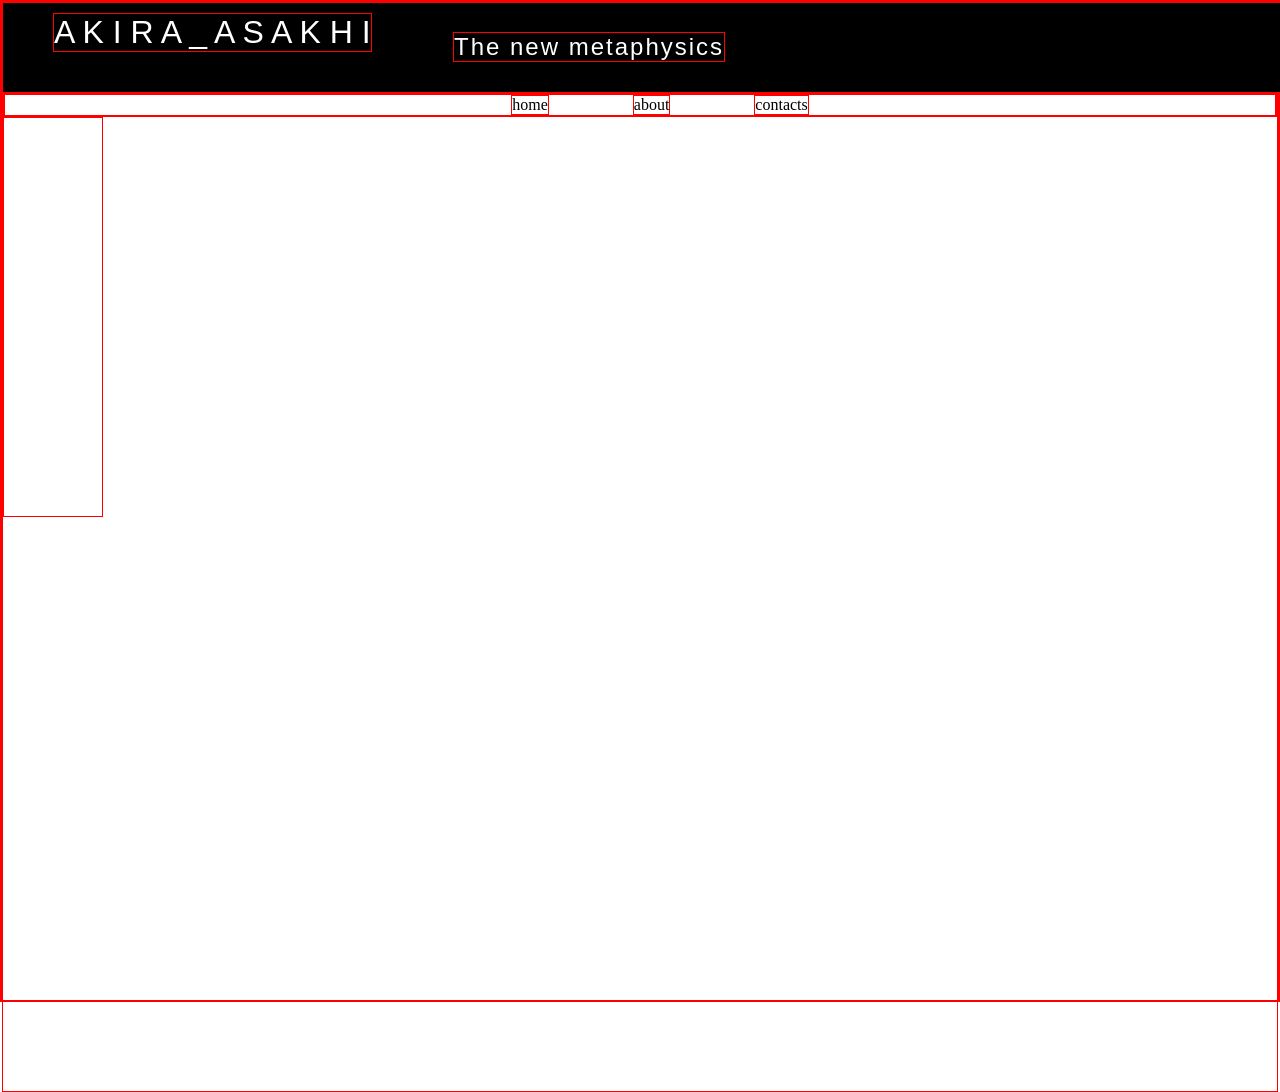
==== index.html @ a558f7c0 "Add files via upload" ====
<!DOCTYPE html>
<html>
    <head>
        <title>A K I R A</title>
        <link href="./css/style.css" rel="stylesheet">
    </head>

    <body>
        <header>
            <h1 id="name">A K I R A  _  A S A K H I</h1>
            <h2 id="bio">The new metaphysics</h2>
        </header>
        <main>
            <nav>
                <ul>
                    <li class="navig">home</li>
                    <li class="navig">about</li>
                    <li class="navig">contacts</li>
                </ul>
            </nav>
                
            <section id="news_box">
                
            </section>


        </main>



    </body>






</html>
---- css/style.css ----
* {
    box-sizing: border-box;
    border: solid red 1px;
    margin: 0;
}


h1,  h2 {
    font-weight: normal;
    font-family: Arial, Helvetica, sans-serif;
}

header {
    padding: 10px 0 10px 0;
    width: 100%;
    position: fixed;
    z-index: 10;
    background-color: black;
    color: white;

}

#name {
    padding: 0;
    width: fit-content;
    position: relative;
    left: 50px;
}

#bio {
    width: fit-content;
    position: relative;
    left: 450px;
    bottom: 20px;
    letter-spacing: 2px;
}

main {
    margin: 0;
    height: 1000px;
    position: relative;
    top: 90px;
}

body {
    margin: 0;
    height: 1000px;
}

#news {
    height: 400px;
    width: 300px;
    position: relative;
    left: 20px;
    top: 20px;

}

#news_header {
    height: 20px;
    width: 300px;
    margin: 0;
    position: relative;
    left: 20px;
    bottom: 380px;


}


nav {
    text-align: center;
}

.navig {
    display: inline-block;
    margin: 0 40px;
}

#news_box {
    width: 100px;
    height: 400px;

}
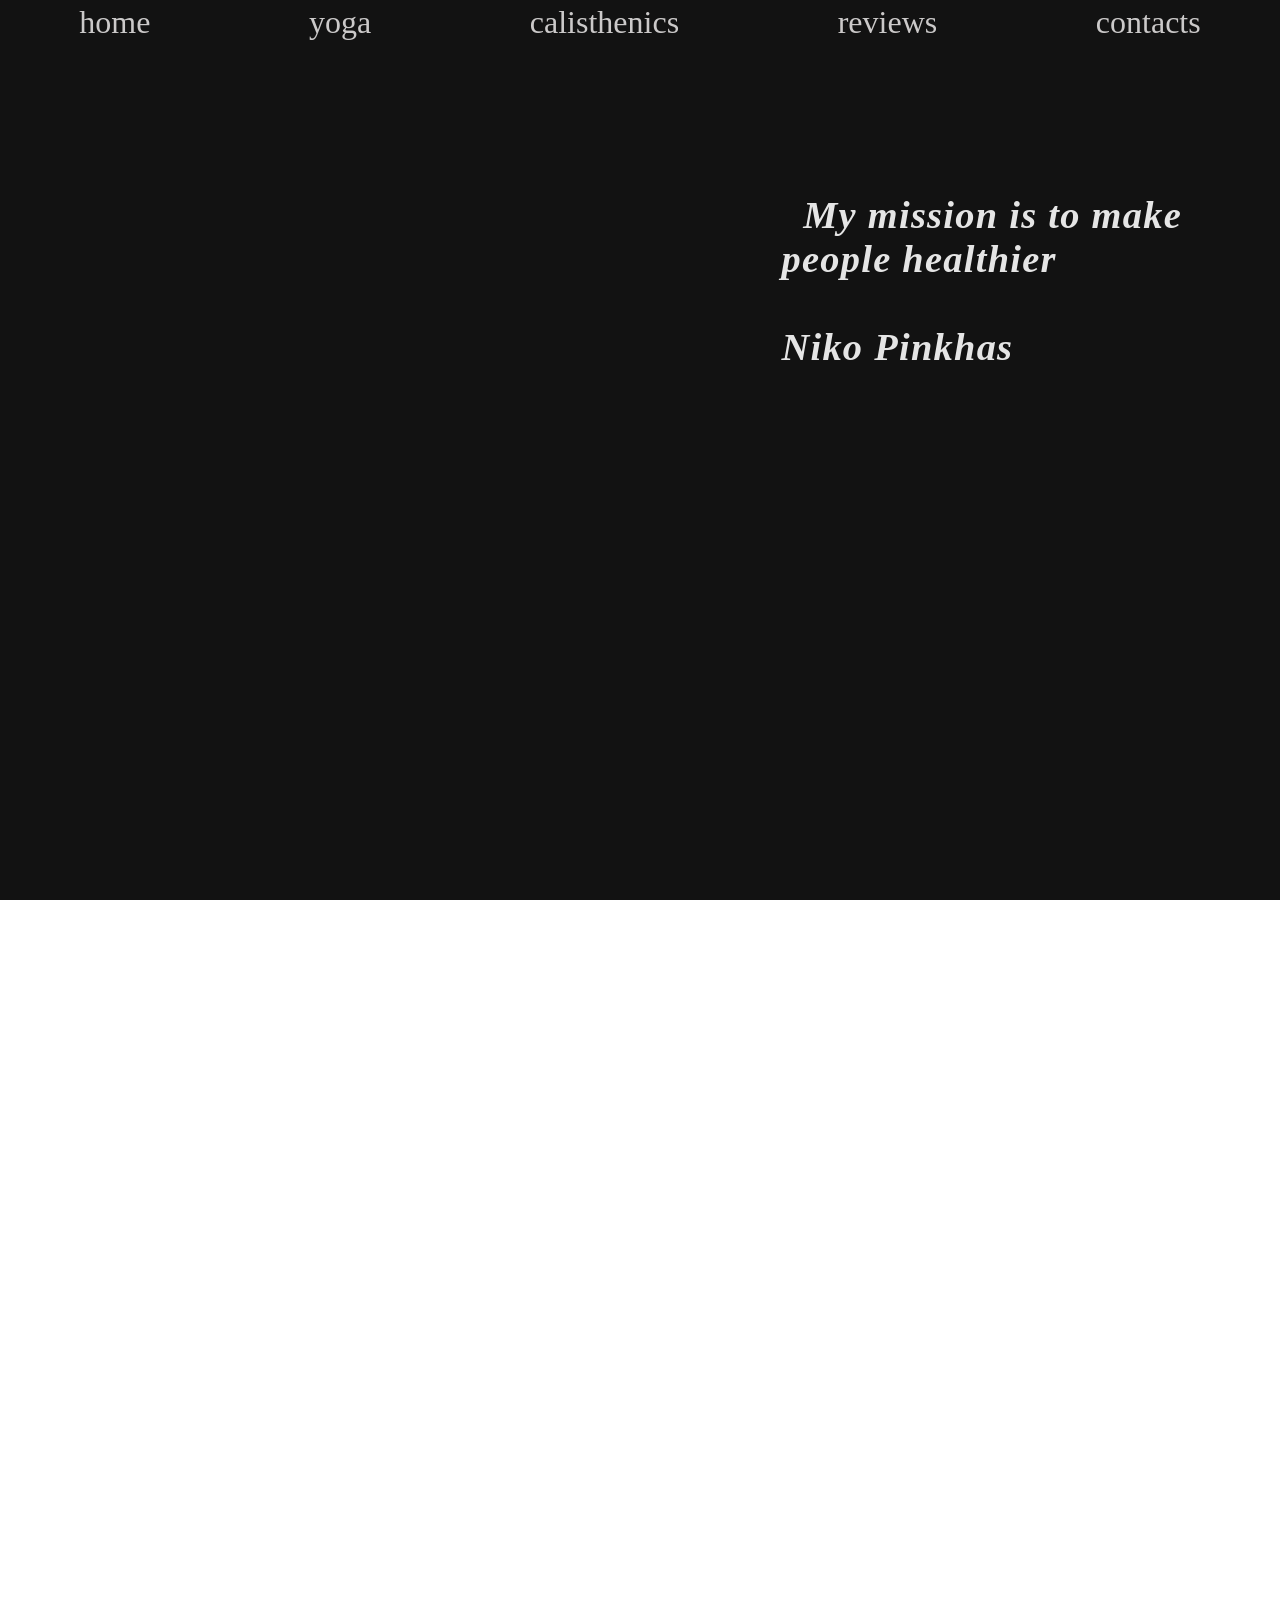
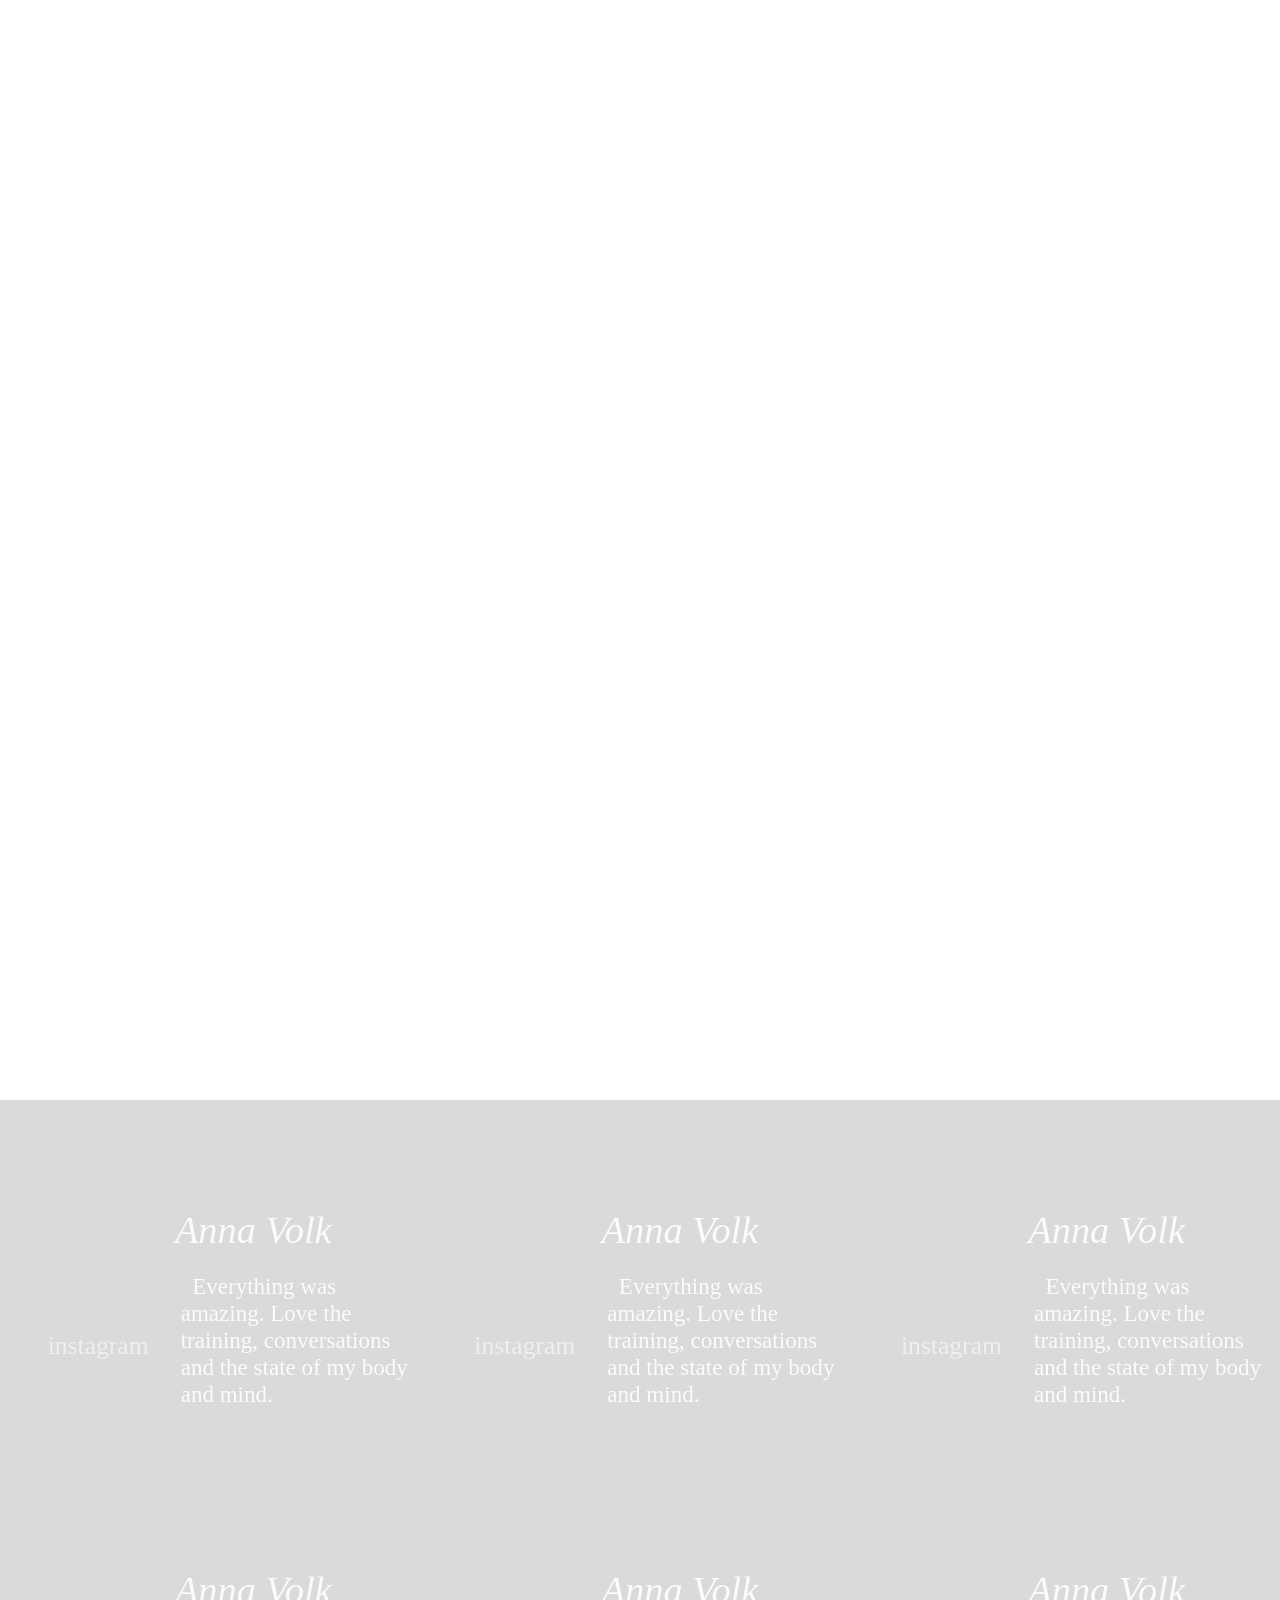
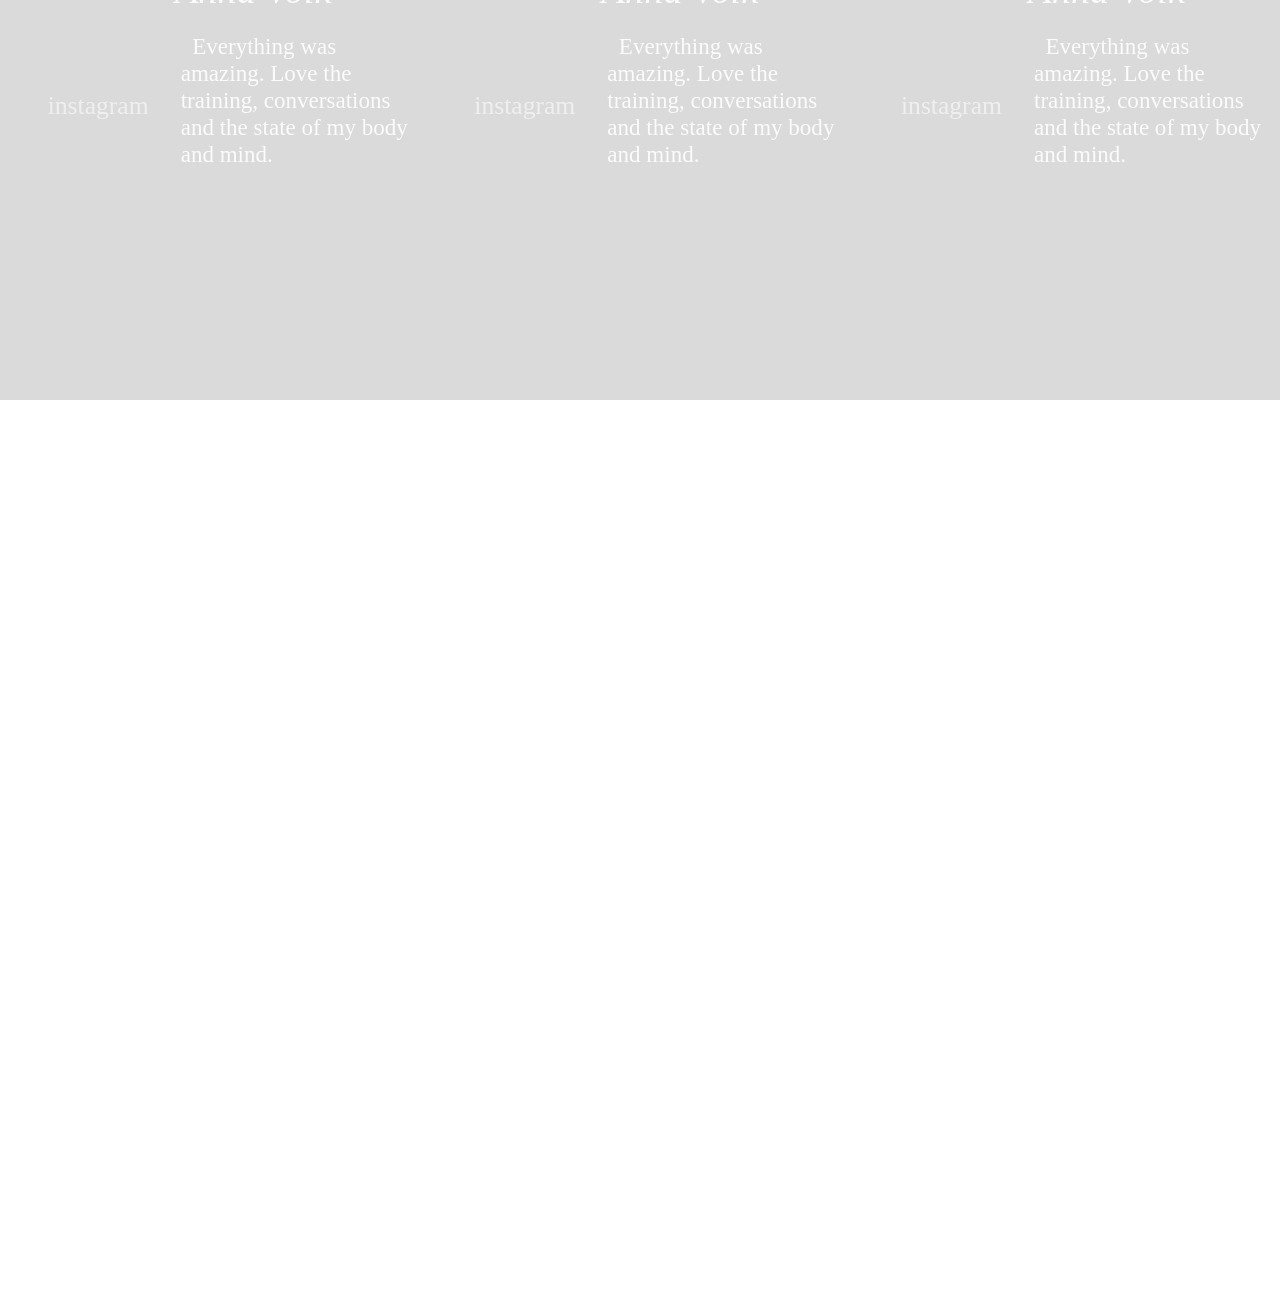
==== commit 14a6bda4: "initial" ====
--- a/index.html
+++ b/index.html
@@ -1,38 +1,24 @@
 <!DOCTYPE html>
-<html>
-    <head>
-        <title>A K I R A</title>
-        <link href="./css/style.css" rel="stylesheet">
-    </head>
+<html lang="en">
+  <head>
+    <meta charset="UTF-8" />
+    <link rel="icon" type="image/png" href="/icon.png" />
+    <meta name="viewport" content="width=device-width, initial-scale=1.0" />
+    <title>Niko Studio</title>
 
-    <body>
-        <header>
-            <h1 id="name">A K I R A  _  A S A K H I</h1>
-            <h2 id="bio">The new metaphysics</h2>
-        </header>
-        <main>
-            <nav>
-                <ul>
-                    <li class="navig">home</li>
-                    <li class="navig">about</li>
-                    <li class="navig">contacts</li>
-                </ul>
-            </nav>
-                
-            <section id="news_box">
-                
-            </section>
+    <!-- <link rel="preload" as="font" href="./assets/IYANNU-Thin.otf" crossorigin="anonymous" > -->
+    <link rel="preload" as="image" href="./main.jpg" crossorigin="anonymous" >
+    <link rel="preload" as="image" href="./yoga.jpg" crossorigin="anonymous" >
+    <link rel="preload" as="image" href="./calist.jpg" crossorigin="anonymous" >
+    <link rel="preload" as="image" href="./rev.jpg" crossorigin="anonymous" >
+    <link rel="preload" as="image" href="./contacts.jpeg" crossorigin="anonymous" >
+    <link rel="preload" as="font" href="/assets/Gruppo-Regular-949583f8.ttf" crossorigin="anonymous" >
 
-
-        </main>
-
-
-
-    </body>
-
-
-
-
-
-
-</html>+    <script type="module" crossorigin src="/assets/index-e709a82d.js"></script>
+    <link rel="stylesheet" href="/assets/index-cc99abaa.css">
+  </head>
+  <body>
+    <div id="root"></div>
+    
+  </body>
+</html>
--- a/assets/index-cc99abaa.css
+++ b/assets/index-cc99abaa.css
@@ -0,0 +1 @@
+body,html,#root{padding:0;margin:0;height:100%;width:100%}@font-face{font-family:Noto,serif;src:url(/assets/Noto-d638086c.otf)}@font-face{font-family:Gruppo,serif;src:url(/assets/Gruppo-Regular-949583f8.ttf)}@font-face{font-family:Jura,serif;src:url(/assets/Jura-Light-ef4a0c6e.ttf)}.bar{width:100%;height:100%}#navigation{width:100%;height:5%;background-color:#fff0;display:flex;justify-content:space-around;align-items:center;font-size:2vw;position:fixed;z-index:3}.nav_div{display:flex;justify-content:center;align-content:center;cursor:pointer;will-change:filter;transition:filter .3s;color:#fffdfdc7;font-size:2.5vw;transition:transform .5s ease-out;font-family:Gruppo}@keyframes bar{to{opacity:1}}.nav_div:hover{transform:translate(3px,1px);font-weight:700}#mission{display:flex}#main_img{width:100%;object-fit:cover;background-image:url(./main.jpg);background-size:cover}#mis{position:absolute;top:20%;left:60%;width:35%;height:50%}#mis_p{color:#000;margin:3%;font-size:3vw;font-family:Gruppo;white-space:pre-wrap;font-style:italic;font-weight:700;letter-spacing:.1vw;color:#ffffffe3}.yoga{width:100%;height:100%;background-image:url(./yoga.jpg);background-size:cover;display:flex;flex-direction:column}#yoga_m_cont{margin-top:10%;margin-left:5%}#yoga_m_p{font-family:Gruppo;color:#ffffffe3;font-size:4vw;font-style:italic}#yoga_p_cont{margin-top:3%;margin-left:10%;display:flex;flex-direction:row;font-family:Gruppo;color:#ffffffe3;gap:5%;font-size:3vw}.calist{width:100%;height:100%;background-image:url(./calist.jpg);background-size:cover;display:flex;flex-direction:column}#calist_m_cont{margin-top:20%;margin-right:5%;white-space:pre-wrap;display:flex;justify-content:flex-end}#calist_m_p{font-family:Gruppo;color:#ffffffe3;font-size:4vw;font-style:italic}#calist_p_cont{margin-top:3%;margin-left:10%;display:flex;flex-direction:row;font-family:Gruppo;color:#ffffffe3;gap:5%;font-size:3vw;justify-content:flex-end;margin-right:20%}#rev{width:100%;height:100%;background-image:url(./rev.jpg);background-size:cover;display:flex;justify-content:center;align-items:center}#rev_cover{position:absolute;width:100%;height:100%;background:rgba(171,170,170,.437);backdrop-filter:blur(10px);z-index:0}#rev_container{width:100%;height:80%;z-index:2;display:flex;flex-direction:column}.rev_sec{width:100%;height:100%;display:flex;flex-direction:row;justify-content:space-around;align-items:center}.rev_person_cont{height:90%;width:30%;display:flex;flex-direction:row}.photo{display:flex;justify-content:flex-start;align-items:center;flex-direction:column;height:100%;width:40%}.review{display:flex;justify-content:center;align-items:center;height:100%;width:60%}.photo_img{aspect-ratio:1;margin-top:5%;width:100px;max-width:100%;border-radius:50%;background-image:url(./rev_1.png);background-size:cover}#pi_1{background-image:url(./rev_1.png);background-size:cover}.review{display:flex;flex-direction:column;font-family:Gruppo;color:#ffffffe3}.name{width:100%;height:20%;font-size:3vw;font-style:italic}.rev_text{width:100%;height:80%;white-space:pre-wrap;font-size:1.8vw;margin-left:5%}.social{margin-top:10%;width:100%;height:10%;cursor:pointer;text-align:center;font-family:Gruppo;color:#ffffff94;transition:transform .5s ease-out;font-size:2vw}.social:hover{transform:translate(3px,1px);font-weight:700}#contacts{width:100%;height:100%;background-image:url(./contacts.jpeg);background-size:cover;display:flex;flex-direction:column}#c_name_div{width:20%;height:20%;margin-top:6%;margin-left:10%;cursor:default}#c_name_p{margin:0;font-family:Gruppo;font-size:5vw;color:#ffffff94}#c_links{display:flex;flex-direction:column;font-size:3vw;font-family:Gruppo;color:#fff;margin-left:15%;margin-top:2%;gap:20%;font-weight:700}.links{margin:5%;cursor:pointer;transition:transform .5s ease-out}.links:hover{transform:translate(3px,1px)}#c_me{margin-left:0;margin-top:2%}.bar{background-color:#121212}@keyframes appear{to{opacity:1}}@keyframes appear_motion{to{opacity:1;transform:translate(0)}}#main_img{opacity:0;animation:appear 3s ease-in forwards}.nav_div{opacity:0;animation:appear 2s ease-out forwards;animation-delay:3s}#mis_p{opacity:0;transform:translate(-5px,-5px);animation:appear_motion 2s ease-out forwards;animation-delay:2s}#yoga_m_p{opacity:0;transform:translate(-5px,-5px);animation:appear_motion 2s ease-out forwards}#yoga_p_cont{opacity:0;transform:translate(-5px,-5px);animation:appear_motion 2s ease-out forwards;animation-delay:.5s}#calist_m_p{opacity:0;transform:translate(-5px,-5px);animation:appear_motion 2s ease-out forwards}#calist_p_cont{opacity:0;transform:translate(-5px,-5px);animation:appear_motion 2s ease-out forwards;animation-delay:.5s}#c_name_p{opacity:0;transform:translate(-5px,-5px);animation:appear_motion 2s ease-out forwards}#tg_group{opacity:0;animation:appear 2s ease-out forwards;animation-delay:.5s}#c_me{opacity:0;animation:appear 2s ease-out forwards;animation-delay:1s}#rev_cover{opacity:0;animation:appear 1s forwards}.photo_img{opacity:0;transform:translate(-5px,-5px);animation:appear_motion 2s ease-out forwards;animation-delay:1s}.name{opacity:0;transform:translate(-5px,-5px);animation:appear_motion 1s ease-out forwards;animation-delay:1.5s}.rev_text{opacity:0;transform:translate(-5px,-5px);animation:appear_motion 2s ease-out forwards;animation-delay:2s}.social{opacity:0;animation:appear 2s ease-out forwards;animation-delay:3.5s}#navigation_mob{display:none}@media (orientation: portrait){#main_img{background-image:url(./mobile/main.jpg);background-size:cover}#yoga{background-image:url(./mobile/yoga.jpg)}#calist{background-image:url(./mobile/calist.jpg)}#rev{background-image:url(./mobile/rev.jpg)}#contacts{background-image:url(./mobile/contacts.jpeg)}#yoga_m_cont{margin-top:30%}#yoga_m_p{font-size:9vw}#y_p_descr,#y_p_p{font-size:7vw}#calist_m_p{font-size:9vw}#calist_p_cont{font-size:7vw;justify-content:flex-start;margin-left:5%}#calist_m_cont{margin-top:70%}#c_name_div{margin-top:25%}#c_name_p{font-size:11vw}#c_links{font-size:8vw}#mis{top:20%;left:10%;width:80%}#mis_p{font-size:9vw}#rev_sec2{display:none}#rev_container,.rev_sec{flex-direction:column}.rev_person_cont{width:90%}.name{font-size:6vw}.rev_text{font-size:4vw}.social{font-size:5vw}.bar{display:flex;justify-content:center}#navigation_mob{display:flex;position:fixed;width:80%;height:50%;background:rgba(230,230,230,.265);backdrop-filter:blur(10px);top:20%;align-self:center;flex-direction:column;justify-content:space-evenly;z-index:3;border-radius:5px}.nav_div{font-size:8vw}#navigation{display:none}#mob_nav_button{display:flex;flex-direction:column;width:40px;height:25px;z-index:2;position:fixed;margin-top:10%;margin-left:8%;gap:8px;left:0}.stick{width:100%;height:4px;border-radius:10px;background:rgba(230,230,230,.627);backdrop-filter:blur(10px)}.nav_div{animation:appear 1s 1s ease-out forwards;opacity:0}#navigation_mob{transform:scale(0,.02);animation:nav_window 1s ease-out forwards}@keyframes nav_window{50%{transform:scaleY(.02)}to{transform:scale(1)}}#stick_1{transform:translateY(12px);opacity:0;animation:stick_1 1s ease-out forwards}@keyframes stick_1{to{transform:translate(0);opacity:1}}#stick_2{transform:translateY(-12px);opacity:0;animation:stick_2 1s ease-out forwards}@keyframes stick_2{50%{opacity:1}to{transform:translate(0);opacity:1}}}
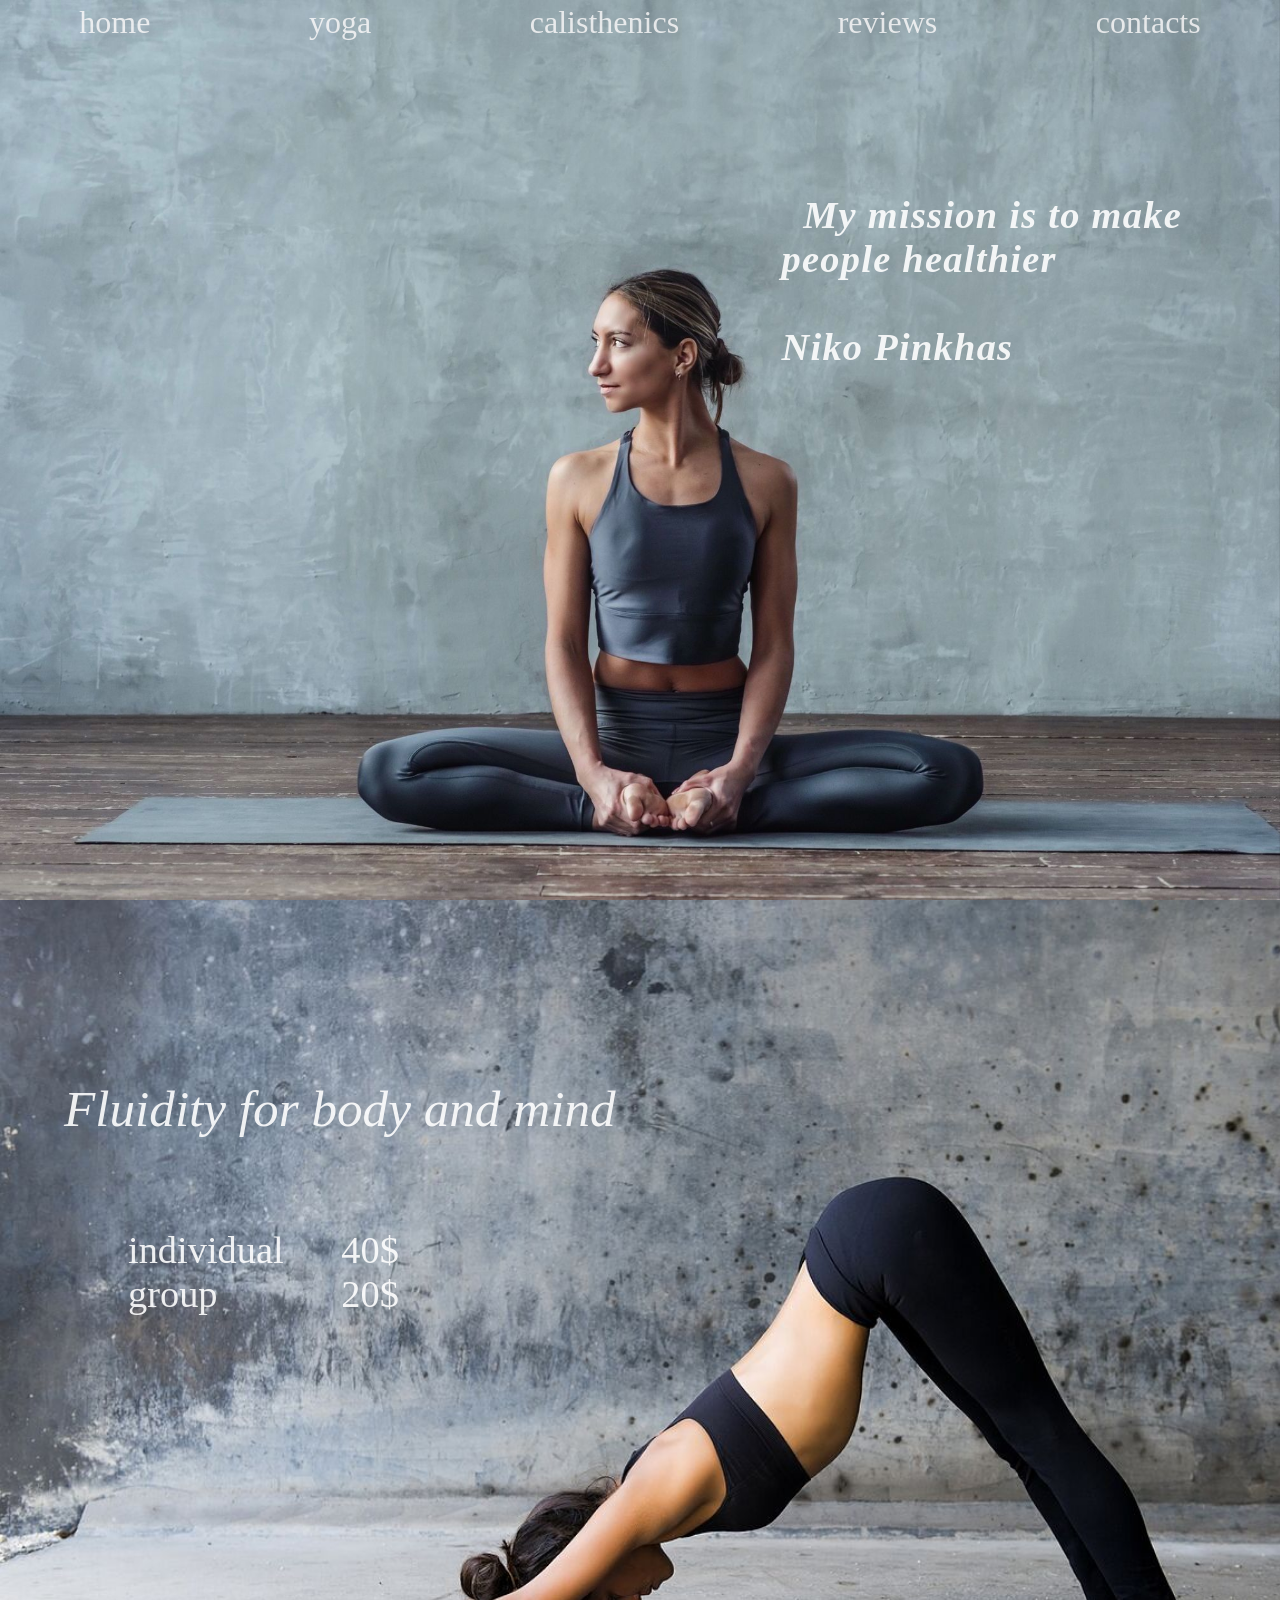
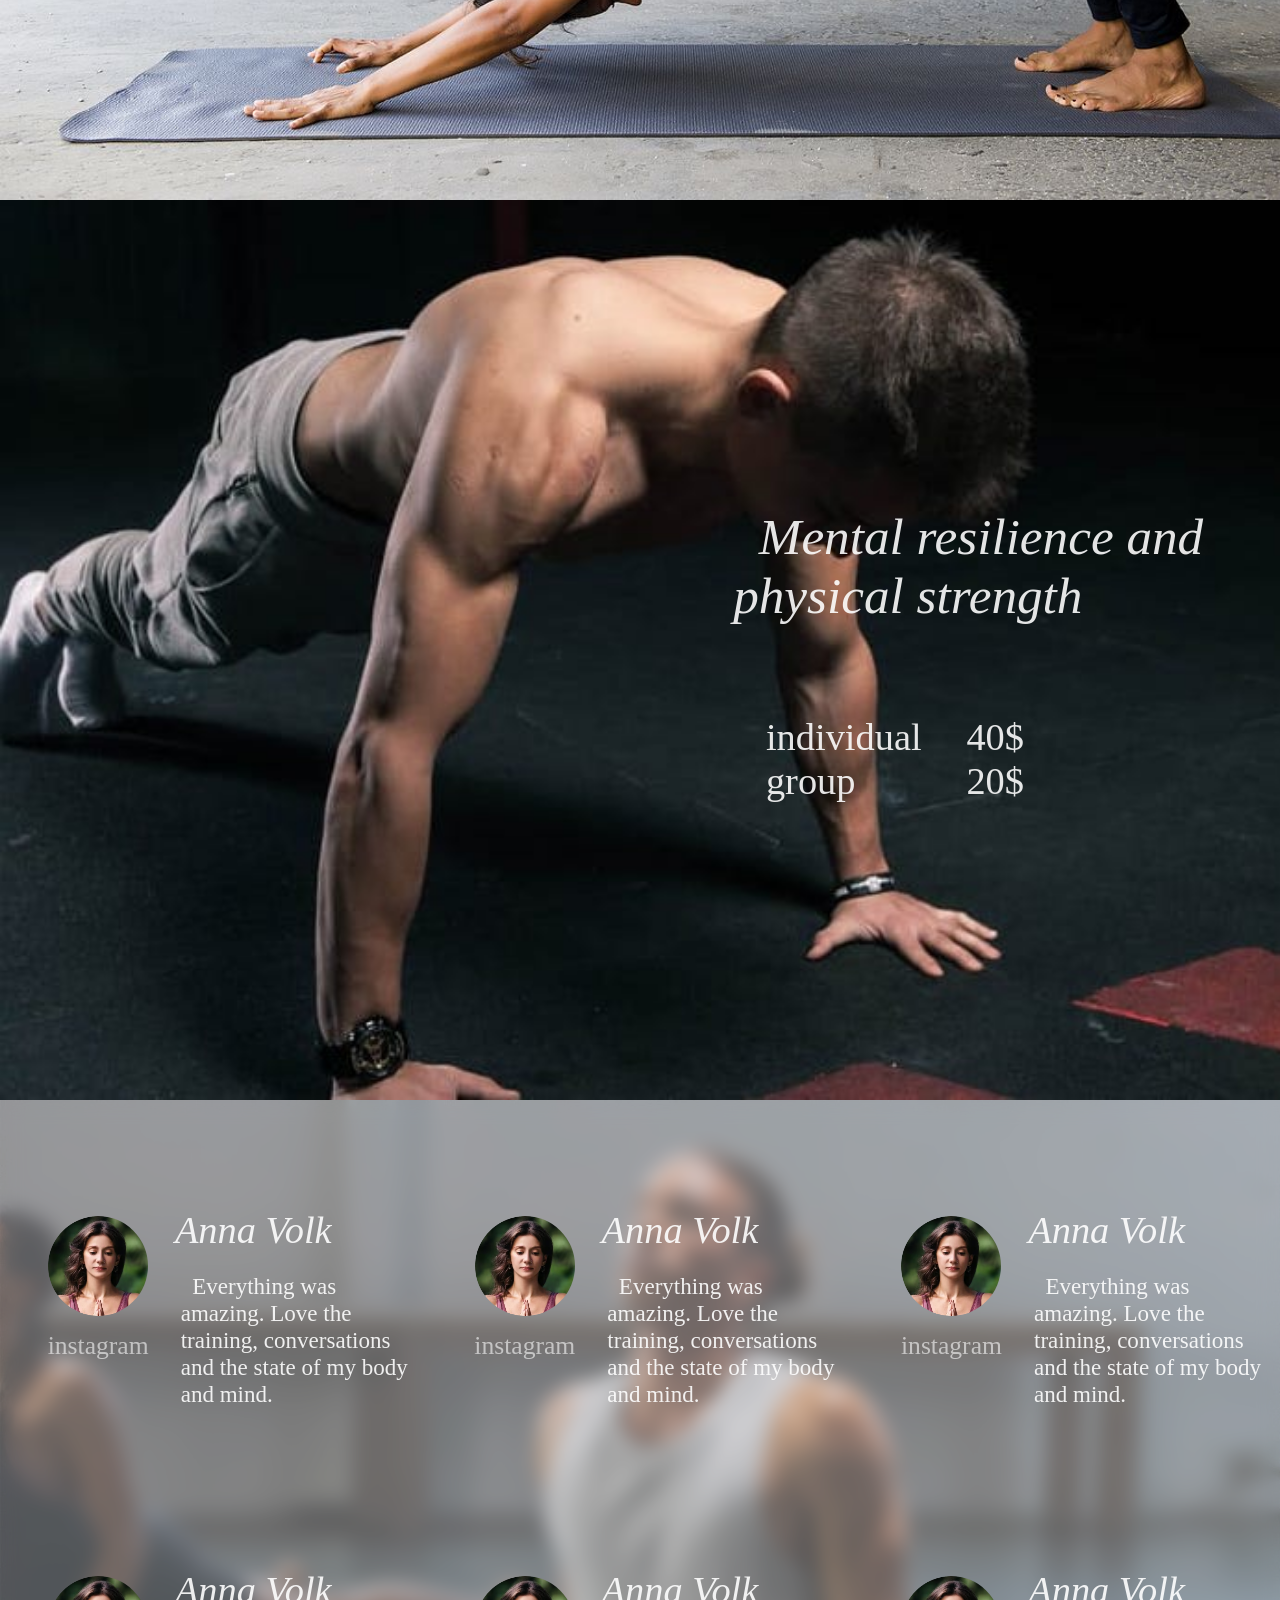
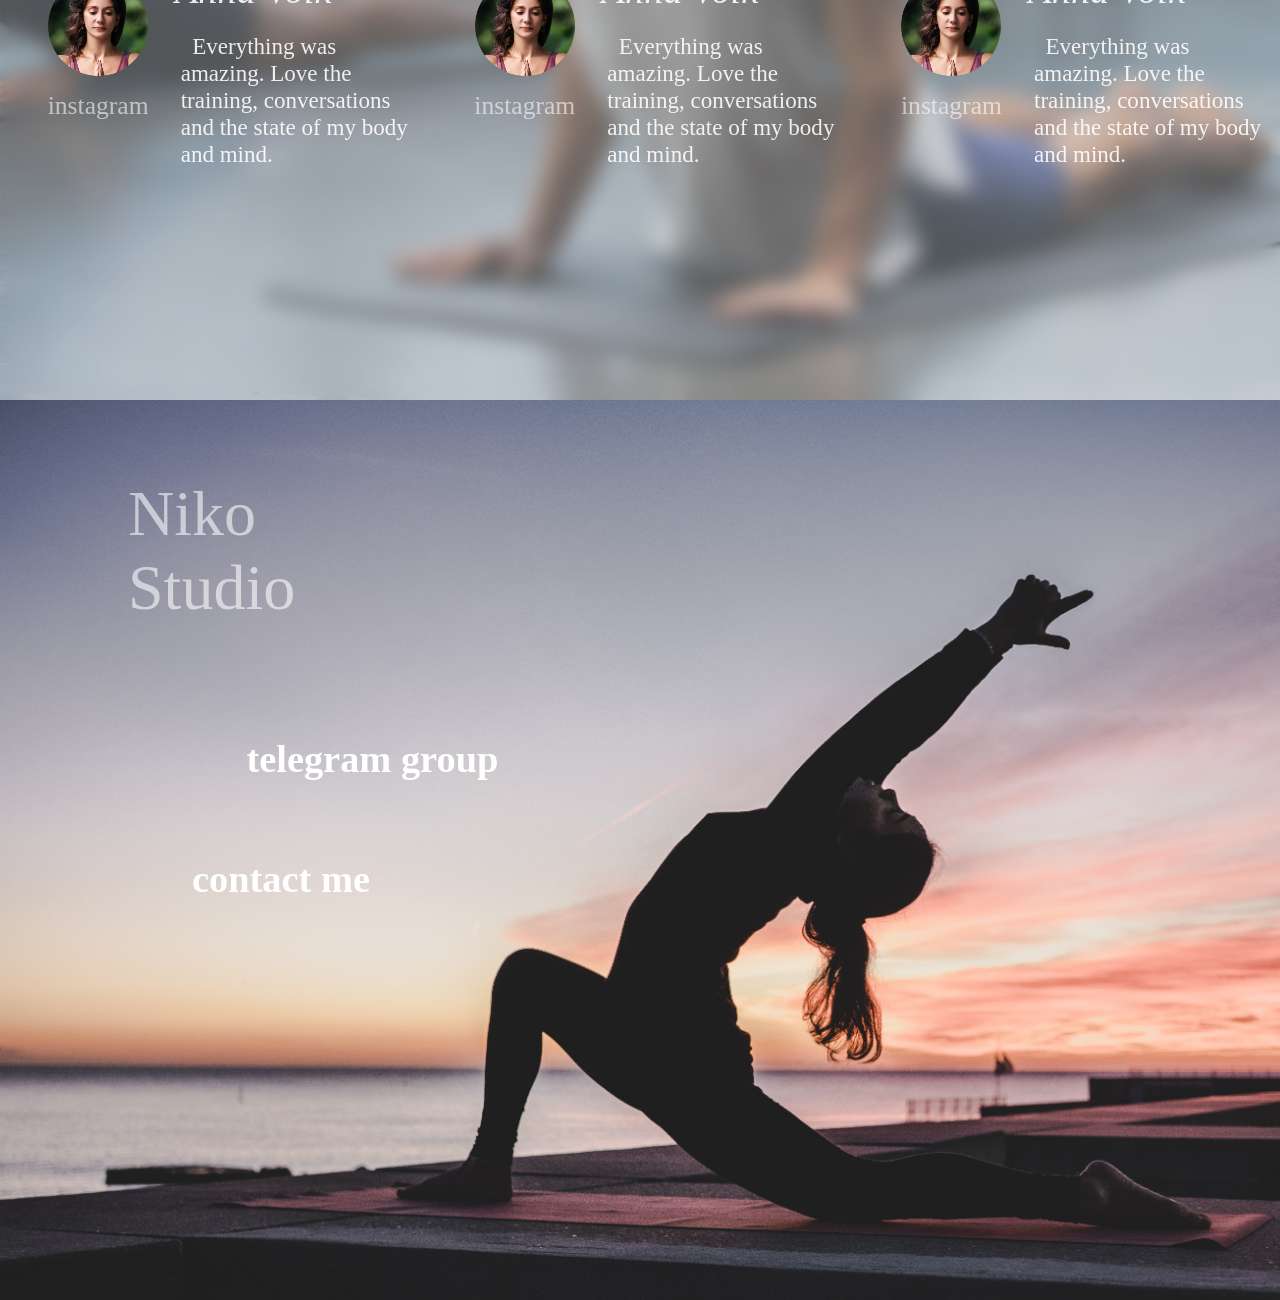
==== commit 0653e334: "added preload in html" ====
--- a/index.html
+++ b/index.html
@@ -7,11 +7,11 @@
     <title>Niko Studio</title>
 
     <!-- <link rel="preload" as="font" href="./assets/IYANNU-Thin.otf" crossorigin="anonymous" > -->
-    <link rel="preload" as="image" href="./main.jpg" crossorigin="anonymous" >
-    <link rel="preload" as="image" href="./yoga.jpg" crossorigin="anonymous" >
-    <link rel="preload" as="image" href="./calist.jpg" crossorigin="anonymous" >
-    <link rel="preload" as="image" href="./rev.jpg" crossorigin="anonymous" >
-    <link rel="preload" as="image" href="./contacts.jpeg" crossorigin="anonymous" >
+    <link rel="preload" as="image" href="./assets/main.jpg" crossorigin="anonymous" >
+    <link rel="preload" as="image" href="./assets/yoga.jpg" crossorigin="anonymous" >
+    <link rel="preload" as="image" href="./assets/calist.jpg" crossorigin="anonymous" >
+    <link rel="preload" as="image" href="./assets/rev.jpg" crossorigin="anonymous" >
+    <link rel="preload" as="image" href="./assets/contacts.jpeg" crossorigin="anonymous" >
     <link rel="preload" as="font" href="/assets/Gruppo-Regular-949583f8.ttf" crossorigin="anonymous" >
 
     <script type="module" crossorigin src="/assets/index-e709a82d.js"></script>
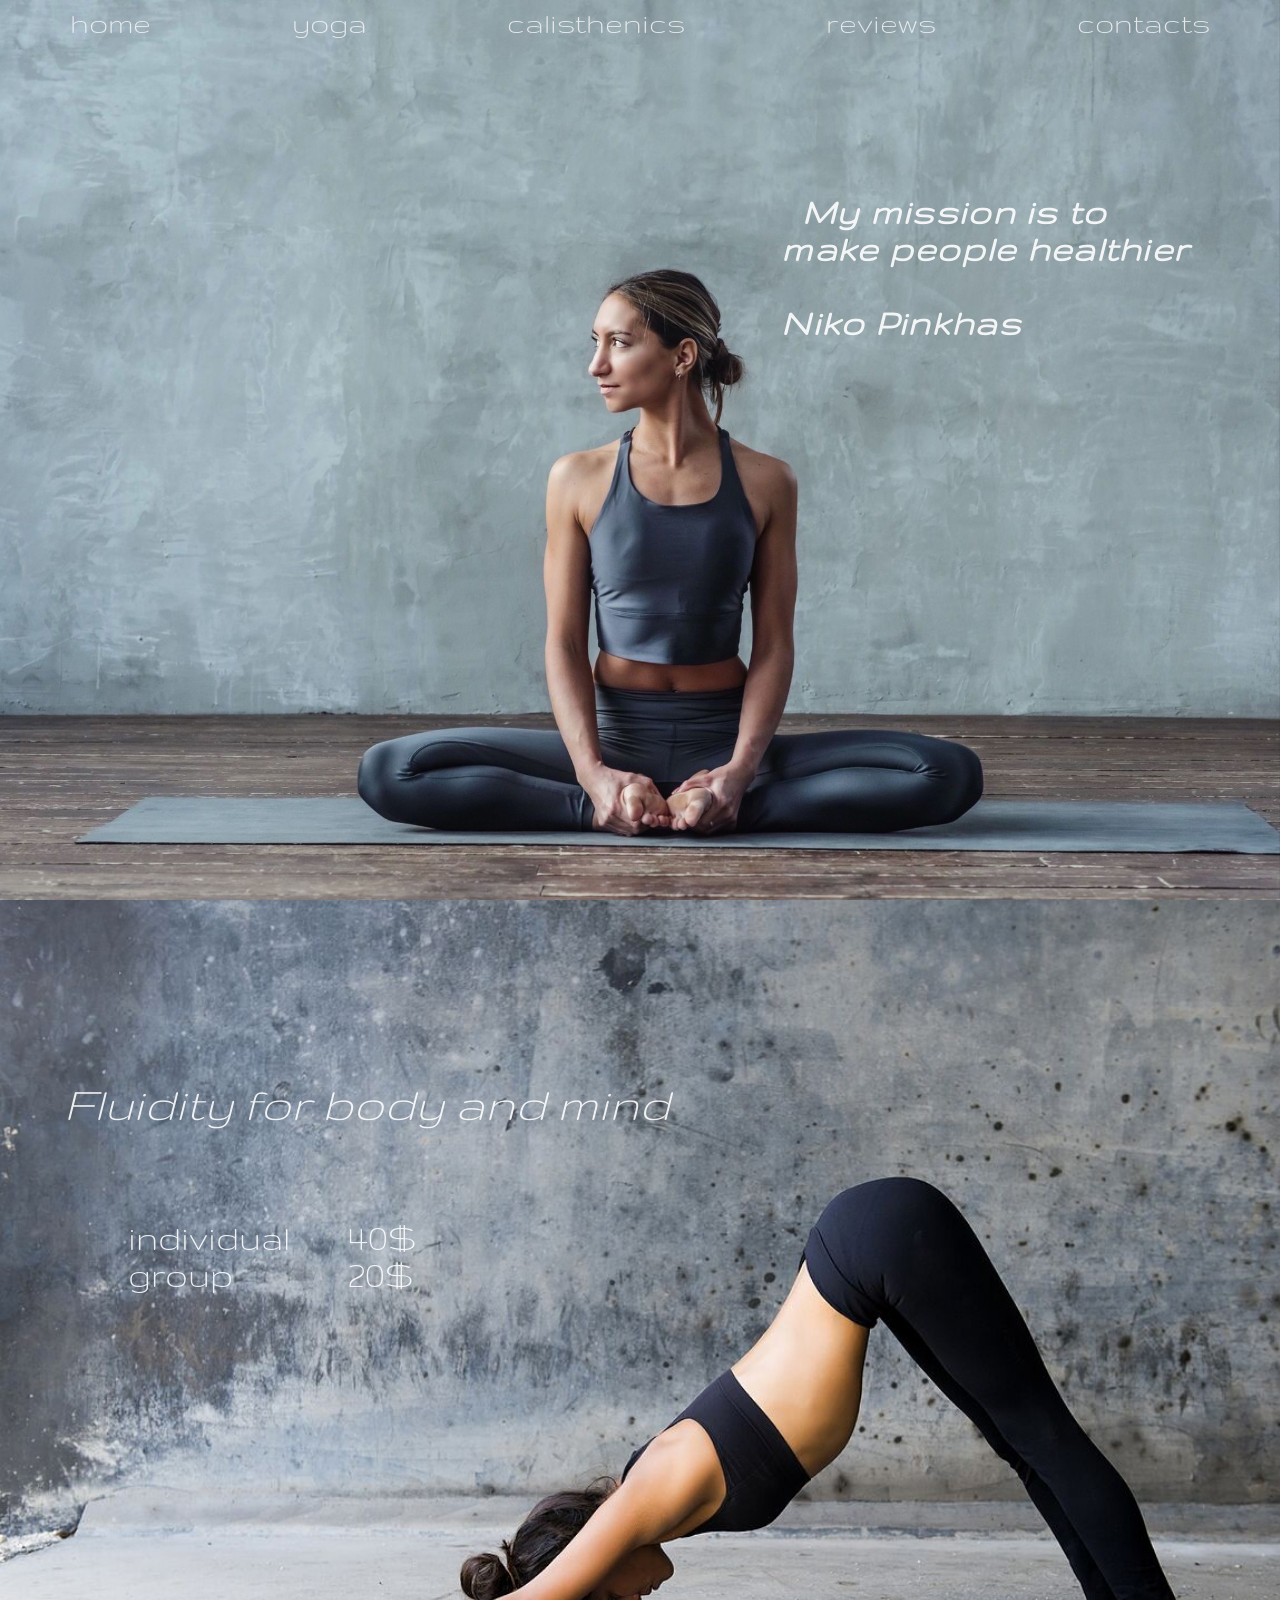
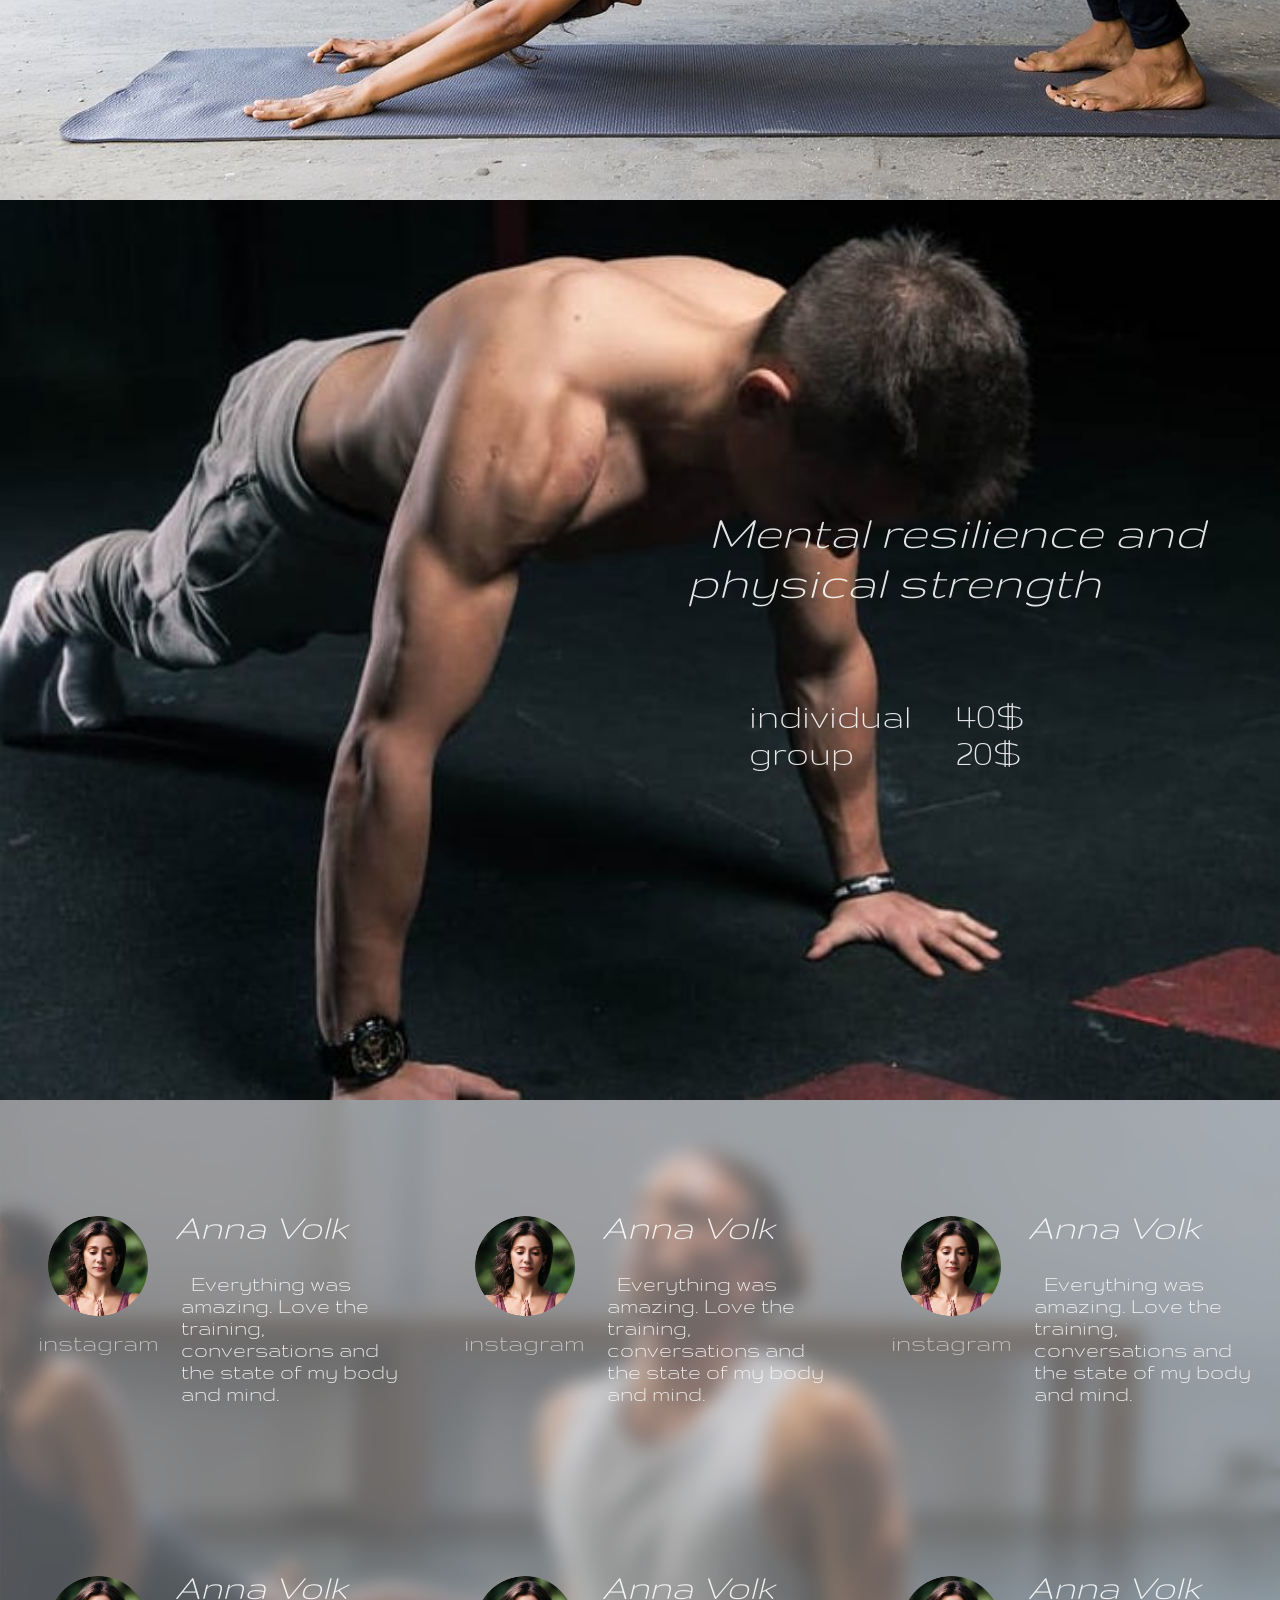
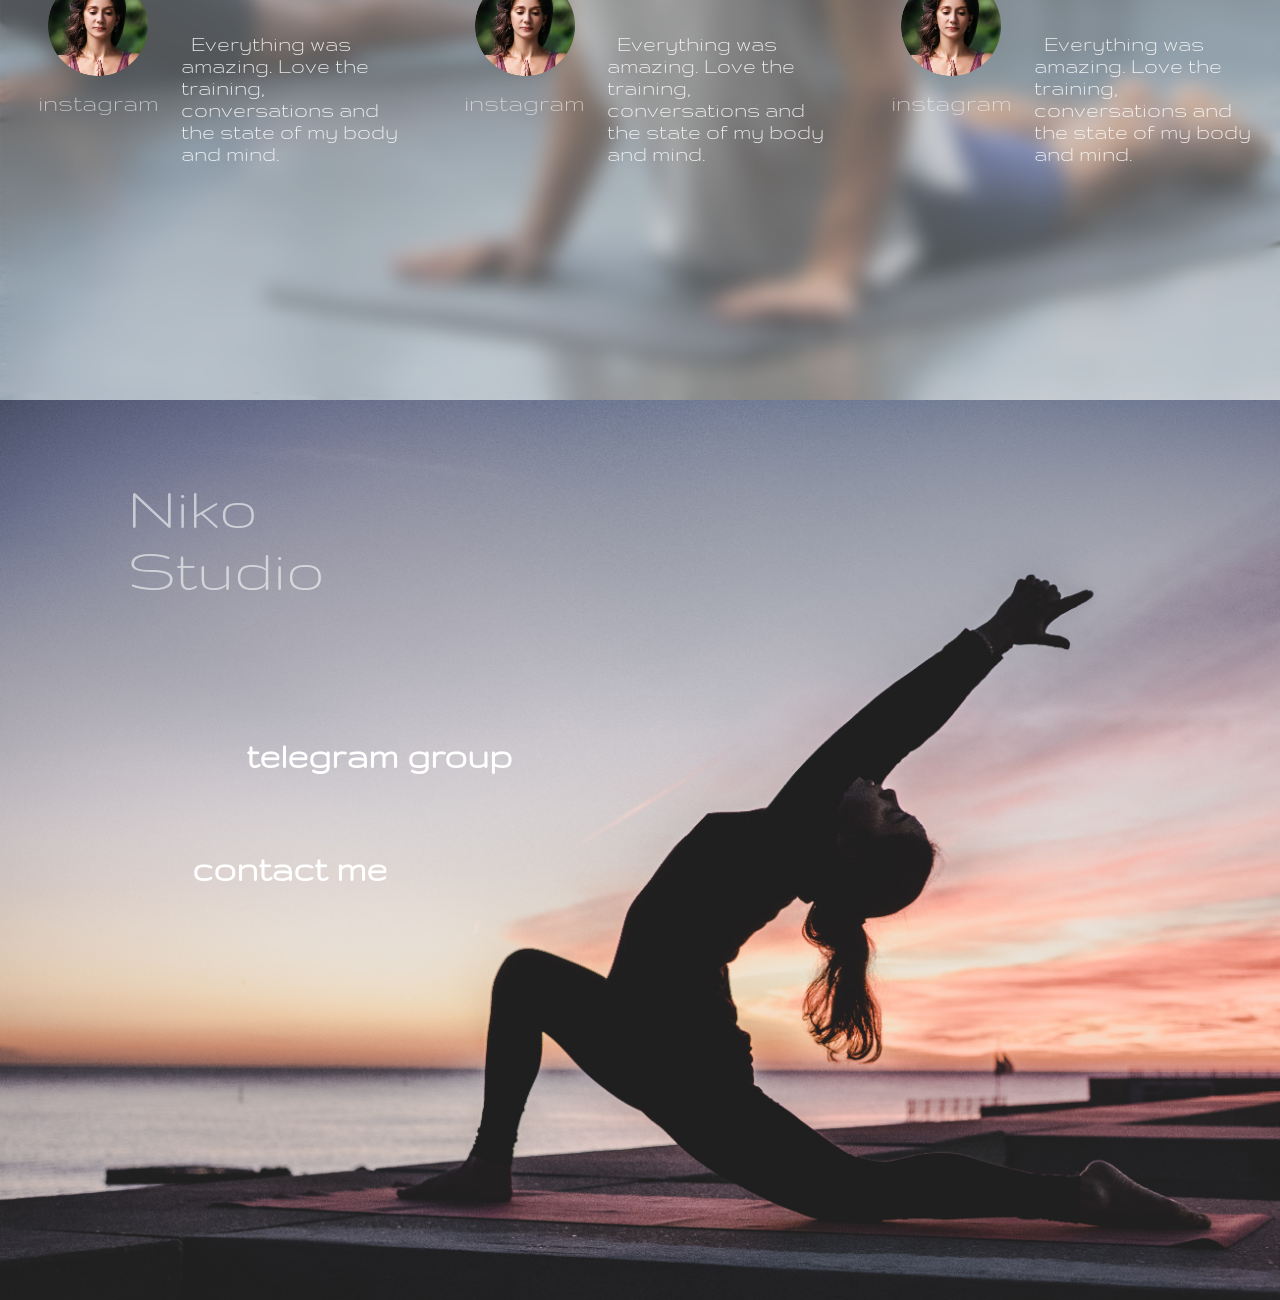
==== commit 29a27a97: "finalize" ====
--- a/index.html
+++ b/index.html
@@ -7,15 +7,15 @@
     <title>Niko Studio</title>
 
     <!-- <link rel="preload" as="font" href="./assets/IYANNU-Thin.otf" crossorigin="anonymous" > -->
-    <link rel="preload" as="image" href="./assets/main.jpg" crossorigin="anonymous" >
-    <link rel="preload" as="image" href="./assets/yoga.jpg" crossorigin="anonymous" >
-    <link rel="preload" as="image" href="./assets/calist.jpg" crossorigin="anonymous" >
-    <link rel="preload" as="image" href="./assets/rev.jpg" crossorigin="anonymous" >
-    <link rel="preload" as="image" href="./assets/contacts.jpeg" crossorigin="anonymous" >
-    <link rel="preload" as="font" href="/assets/Gruppo-Regular-949583f8.ttf" crossorigin="anonymous" >
+    <link rel="preload" as="image" href="./main.jpg" >
+    <link rel="preload" as="image" href="./yoga.jpg" >
+    <link rel="preload" as="image" href="./calist.jpg"  >
+    <link rel="preload" as="image" href="./rev.jpg"  >
+    <link rel="preload" as="image" href="./contacts.jpeg"  >
+    <link rel="preload" as="font" href="/assets/Gruppo-Regular-949583f8.ttf" >
 
-    <script type="module" crossorigin src="/assets/index-e709a82d.js"></script>
-    <link rel="stylesheet" href="/assets/index-cc99abaa.css">
+    <script type="module" crossorigin src="/assets/index-e62baf7e.js"></script>
+    <link rel="stylesheet" href="/assets/index-cc028562.css">
   </head>
   <body>
     <div id="root"></div>
--- a/assets/index-cc028562.css
+++ b/assets/index-cc028562.css
@@ -0,0 +1 @@
+body,html,#root{padding:0;margin:0;height:100%;width:100%}@font-face{font-family:Gruppo;src:url(/assets/Gruppo-Regular-949583f8.ttf)}.bar{width:100%;height:100%}#navigation{width:100%;height:5%;background-color:#fff0;display:flex;justify-content:space-around;align-items:center;font-size:2vw;position:fixed;z-index:3}.nav_div{display:flex;justify-content:center;align-content:center;cursor:pointer;color:#fffdfdc7;font-size:2.5vw;transition:transform .5s ease-out;font-family:Gruppo}@keyframes bar{to{opacity:1}}.nav_div:hover{transform:translate(3px,1px)}#mission{display:flex}#main_img{width:100%;object-fit:cover;background-image:url(./main.jpg);background-size:cover}#mis{position:absolute;top:20%;left:60%;width:35%;height:50%}#mis_p{color:#000;margin:3%;font-size:3vw;font-family:Gruppo;white-space:pre-wrap;font-style:italic;font-weight:700;letter-spacing:.1vw;color:#ffffffe3}.yoga{width:100%;height:100%;background-image:url(./yoga.jpg);background-size:cover;display:flex;flex-direction:column}#yoga_m_cont{margin-top:10%;margin-left:5%}#yoga_m_p{font-family:Gruppo;color:#ffffffe3;font-size:4vw;font-style:italic}#yoga_p_cont{margin-top:3%;margin-left:10%;display:flex;flex-direction:row;font-family:Gruppo;color:#ffffffe3;gap:5%;font-size:3vw}.calist{width:100%;height:100%;background-image:url(./calist.jpg);background-size:cover;display:flex;flex-direction:column}#calist_m_cont{margin-top:20%;margin-right:5%;white-space:pre-wrap;display:flex;justify-content:flex-end}#calist_m_p{font-family:Gruppo;color:#ffffffe3;font-size:4vw;font-style:italic}#calist_p_cont{margin-top:3%;margin-left:10%;display:flex;flex-direction:row;font-family:Gruppo;color:#ffffffe3;gap:5%;font-size:3vw;justify-content:flex-end;margin-right:20%}#rev{width:100%;height:100%;background-image:url(./rev.jpg);background-size:cover;display:flex;justify-content:center;align-items:center}#rev_cover{position:absolute;width:100%;height:100%;background:rgba(171,170,170,.437);backdrop-filter:blur(10px);-webkit-backdrop-filter:blur(10px);z-index:0}#rev_container{width:100%;height:80%;z-index:2;display:flex;flex-direction:column}.rev_sec{width:100%;height:100%;display:flex;flex-direction:row;justify-content:space-around;align-items:center}.rev_person_cont{height:90%;width:30%;display:flex;flex-direction:row}.photo{display:flex;justify-content:flex-start;align-items:center;flex-direction:column;height:100%;width:40%}.review{display:flex;justify-content:center;align-items:center;height:100%;width:60%}.photo_img{aspect-ratio:1;margin-top:5%;width:100px;max-width:100%;border-radius:50%;background-image:url(./rev_1.png);background-size:cover}#pi_1{background-image:url(./rev_1.png);background-size:cover}.review{display:flex;flex-direction:column;font-family:Gruppo;color:#ffffffe3}.name{width:100%;height:20%;font-size:3vw;font-style:italic}.rev_text{width:100%;height:80%;white-space:pre-wrap;font-size:1.8vw;margin-left:5%}.social{margin-top:10%;width:100%;height:10%;cursor:pointer;text-align:center;font-family:Gruppo;color:#ffffff94;transition:transform .5s ease-out;font-size:2vw}.social:hover{transform:translate(3px,1px);font-weight:700}#contacts{width:100%;height:100%;background-image:url(./contacts.jpeg);background-size:cover;display:flex;flex-direction:column}#c_name_div{width:20%;height:20%;margin-top:6%;margin-left:10%;cursor:default}#c_name_p{margin:0;font-family:Gruppo;font-size:5vw;color:#ffffff94}#c_links{display:flex;flex-direction:column;font-size:3vw;font-family:Gruppo;color:#fff;margin-left:15%;margin-top:2%;gap:20%;font-weight:700}.links{margin:5%;cursor:pointer;transition:transform .5s ease-out}.links:hover{transform:translate(3px,1px)}#c_me{margin-left:0;margin-top:2%}.bar{background-color:#121212}@keyframes appear{to{opacity:1}}@keyframes appear_motion{to{opacity:1;transform:translate(0)}}#main_img{opacity:0;animation:appear 3s ease-in forwards}.nav_div{opacity:0;animation:appear 2s ease-out forwards;animation-delay:3s}#mis_p{opacity:0;transform:translate(-5px,-5px);animation:appear_motion 2s ease-out forwards;animation-delay:2s}#yoga_m_p{opacity:0;transform:translate(-5px,-5px);animation:appear_motion 2s ease-out forwards}#yoga_p_cont{opacity:0;transform:translate(-5px,-5px);animation:appear_motion 2s ease-out forwards;animation-delay:.5s}#calist_m_p{opacity:0;transform:translate(-5px,-5px);animation:appear_motion 2s ease-out forwards}#calist_p_cont{opacity:0;transform:translate(-5px,-5px);animation:appear_motion 2s ease-out forwards;animation-delay:.5s}#c_name_p{opacity:0;transform:translate(-5px,-5px);animation:appear_motion 2s ease-out forwards}#tg_group{opacity:0;animation:appear 2s ease-out forwards;animation-delay:.5s}#c_me{opacity:0;animation:appear 2s ease-out forwards;animation-delay:1s}#rev_cover{opacity:0;animation:appear 1s forwards}.photo_img{opacity:0;transform:translate(-5px,-5px);animation:appear_motion 2s ease-out forwards;animation-delay:1s}.name{opacity:0;transform:translate(-5px,-5px);animation:appear_motion 1s ease-out forwards;animation-delay:1.5s}.rev_text{opacity:0;transform:translate(-5px,-5px);animation:appear_motion 2s ease-out forwards;animation-delay:2s}.social{opacity:0;animation:appear 2s ease-out forwards;animation-delay:3.5s}#navigation_mob{display:none}@media (orientation: portrait){#main_img{background-image:url(./mobile/main.jpg);background-size:cover}#yoga{background-image:url(./mobile/yoga.jpg)}#calist{background-image:url(./mobile/calist.jpg)}#rev{background-image:url(./mobile/rev.jpg)}#contacts{background-image:url(./mobile/contacts.jpeg)}#yoga_m_cont{margin-top:30%}#yoga_m_p{font-size:9vw}#y_p_descr,#y_p_p{font-size:7vw}#calist_m_p{font-size:9vw}#calist_p_cont{font-size:7vw;justify-content:flex-start;margin-left:5%}#calist_m_cont{margin-top:70%}#c_name_div{margin-top:25%}#c_name_p{font-size:11vw}#c_links{font-size:8vw}#mis{top:20%;left:10%;width:80%}#mis_p{font-size:9vw}#rev_sec2{display:none}#rev_container,.rev_sec{flex-direction:column}.rev_person_cont{width:90%}.name{font-size:6vw}.rev_text{font-size:4vw}.social{font-size:5vw}.bar{display:flex;justify-content:center}#navigation_mob{display:flex;position:fixed;width:80%;height:50%;background:rgba(230,230,230,.265);backdrop-filter:blur(10px);-webkit-backdrop-filter:blur(10px);top:20%;align-self:center;flex-direction:column;justify-content:space-evenly;z-index:3;border-radius:5px}.nav_div{font-size:8vw}#navigation{display:none}#mob_nav_button{display:flex;flex-direction:column;width:40px;height:25px;z-index:2;position:fixed;margin-top:10%;margin-left:8%;gap:8px;left:0}.stick{width:100%;height:4px;border-radius:10px;background:rgba(230,230,230,.627);backdrop-filter:blur(10px)}.nav_div{animation:appear 1s 1s ease-out forwards;opacity:0}#navigation_mob{transform:scale(0,.02);animation:nav_window 1s ease-out forwards}@keyframes nav_window{50%{transform:scaleY(.02)}to{transform:scale(1)}}#stick_1{transform:translateY(12px);opacity:0;animation:stick_1 1s ease-out forwards}@keyframes stick_1{to{transform:translate(0);opacity:1}}#stick_2{transform:translateY(-12px);opacity:0;animation:stick_2 1s ease-out forwards}@keyframes stick_2{50%{opacity:1}to{transform:translate(0);opacity:1}}}
